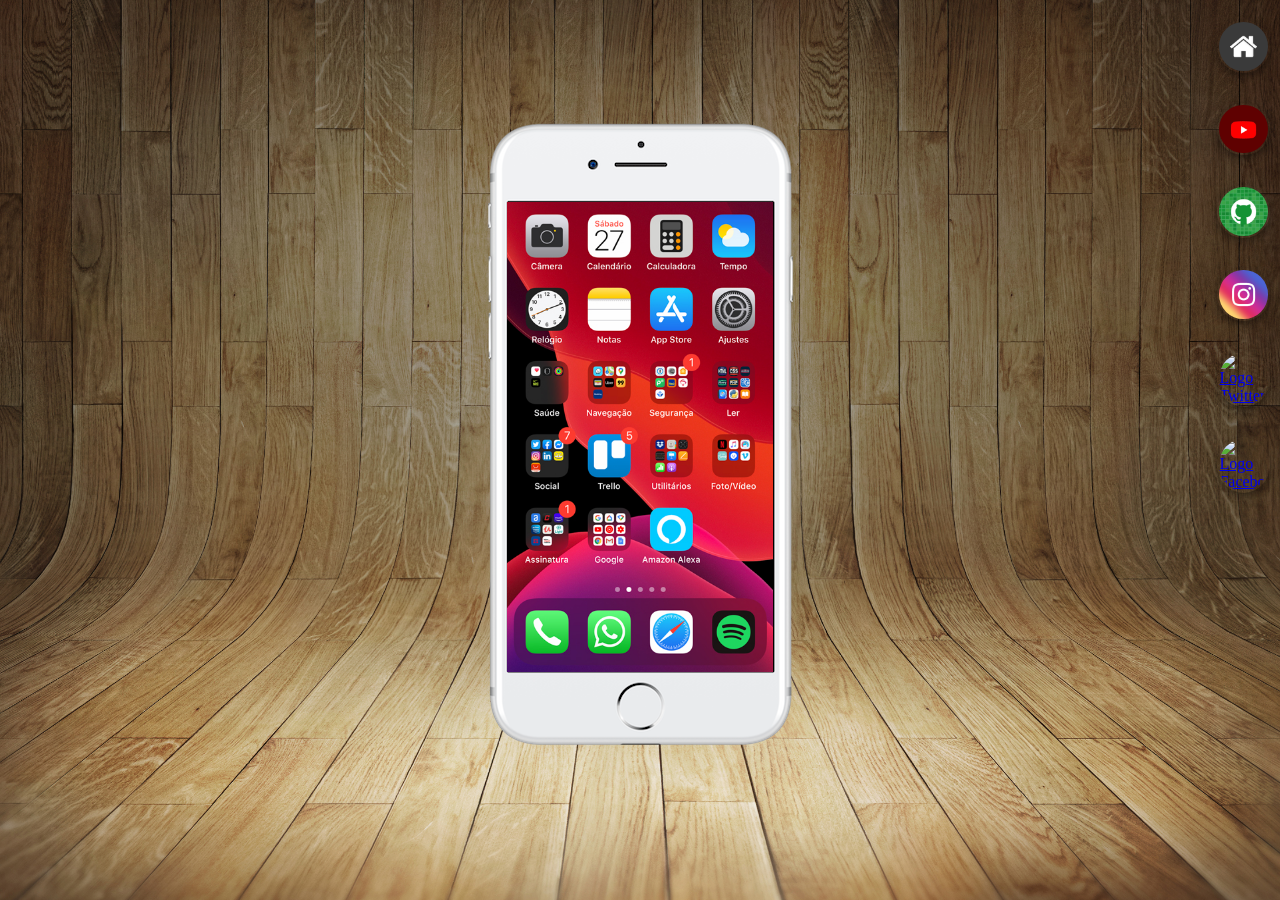
==== index.html @ 0396ed20 "Initial commit" ====
<!DOCTYPE html>
<html lang="pt-br">
<head>
    <meta charset="UTF-8">
    <meta name="viewport" content="width=device-width, initial-scale=1.0">
    <link rel="stylesheet" href="estilo/style.css">
    <link rel="shortcut icon" href="favicon.ico" type="image/x-icon">
    <title>Projeto Social</title>
</head>
<body>
    <div id="container">

        <div id="celular">
            
            <img src="imagens/frame-iphone.png" alt="Celular">
        
        </div>

        <iframe src="" frameborder="0" name="iframe" class="home"></iframe>        

    </div>

    <div id="botoes">

        <a href="index.html"><img src="imagens/logo-home.jpg" alt="Logo home" class="direcao"></a>

        <a href="telas/youtube.html" target="iframe"><img src="imagens/logo-youtube.jpg" alt="Logo Youtube" class="direcao"></a>

        <a href="telas/github.html" target="iframe"><img src="imagens/logo-github.jpg" alt="Logo GitHub" class="direcao"></a>

        <a href="telas/instagram.html" target="iframe"><img src="imagens/logo-instagram.jpg" alt="Logo Instagram" class="direcao"></a>

        <a href="telas/twitter.html" target="iframe"><img src="imagens/logo-twitter.jpg" alt="Logo Twitter" class="direcao"></a>

        <a href="telas/facebook.html" target="iframe"><img src="imagens/logo-facebook.jpg" alt="Logo Facebook" class="direcao"></a>

    </div>
</body>
</html>
---- estilo/style.css ----
@charset "UTF-8";

*{

    padding: 0;
    margin: 0;

}

body{

    height: 97vh;

    background: black url('../imagens/fundo-madeira.jpg') center center no-repeat fixed;
    background-size: cover;

}

div#container{

    height: 97vh;

    display: flex;

    align-items: center;

    justify-content: center;

}

iframe.home{

    background: black url('../imagens/tela-home.jpg') center center no-repeat;
    background-size: contain;

    position: absolute;

    top: 10;

    width: clamp(267px, 20.1vw, 350px);
    height: clamp(470px, 36vw, 650px);

}

div#botoes{

    position: absolute;

    top: 10px;
    right: 0px;

    padding: 10px;

}

img.direcao{
    width: 3.8vw;

    border-radius: 50%;
    
    display: block;

    margin-bottom: 30px;

    box-shadow: 0 4px 8px rgba(0, 0, 0, 0.4);

    border: 2px solid transparent;

    transition: transform 0.3s, border 1.5s;

}

img.direcao:hover{


    transform: scale(1.1) translateY(-3px) translateX(-5px);
    
    box-shadow: 0 8px 20px rgba(0, 0, 0, 0.7);

    border: 2px solid white;

}
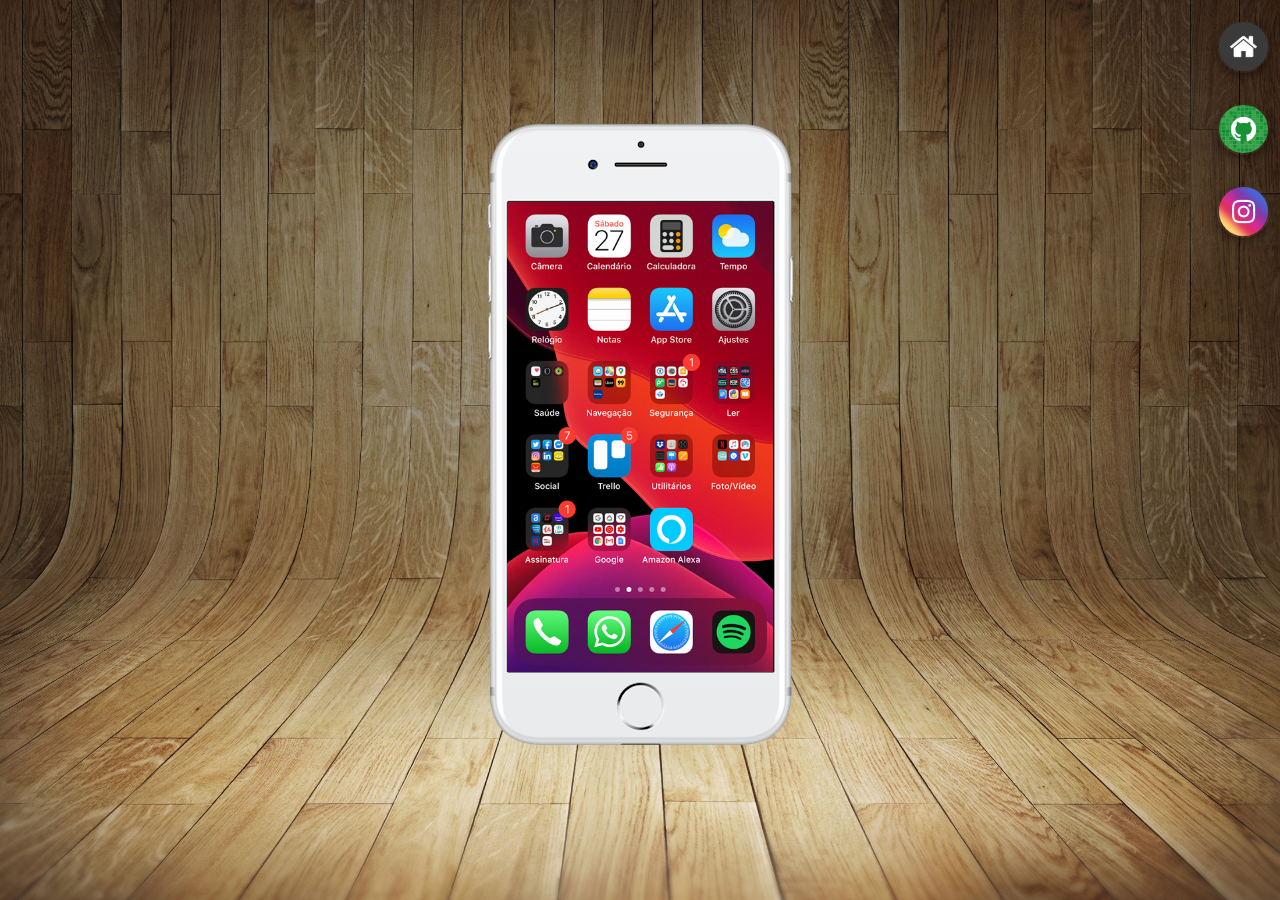
==== commit 4e64881a: "Criação do Projeto das Redes Sociais" ====
--- a/index.html
+++ b/index.html
@@ -24,16 +24,10 @@
 
         <a href="index.html"><img src="imagens/logo-home.jpg" alt="Logo home" class="direcao"></a>
 
-        <a href="telas/youtube.html" target="iframe"><img src="imagens/logo-youtube.jpg" alt="Logo Youtube" class="direcao"></a>
-
         <a href="telas/github.html" target="iframe"><img src="imagens/logo-github.jpg" alt="Logo GitHub" class="direcao"></a>
 
         <a href="telas/instagram.html" target="iframe"><img src="imagens/logo-instagram.jpg" alt="Logo Instagram" class="direcao"></a>
 
-        <a href="telas/twitter.html" target="iframe"><img src="imagens/logo-twitter.jpg" alt="Logo Twitter" class="direcao"></a>
-
-        <a href="telas/facebook.html" target="iframe"><img src="imagens/logo-facebook.jpg" alt="Logo Facebook" class="direcao"></a>
-
     </div>
 </body>
 </html>
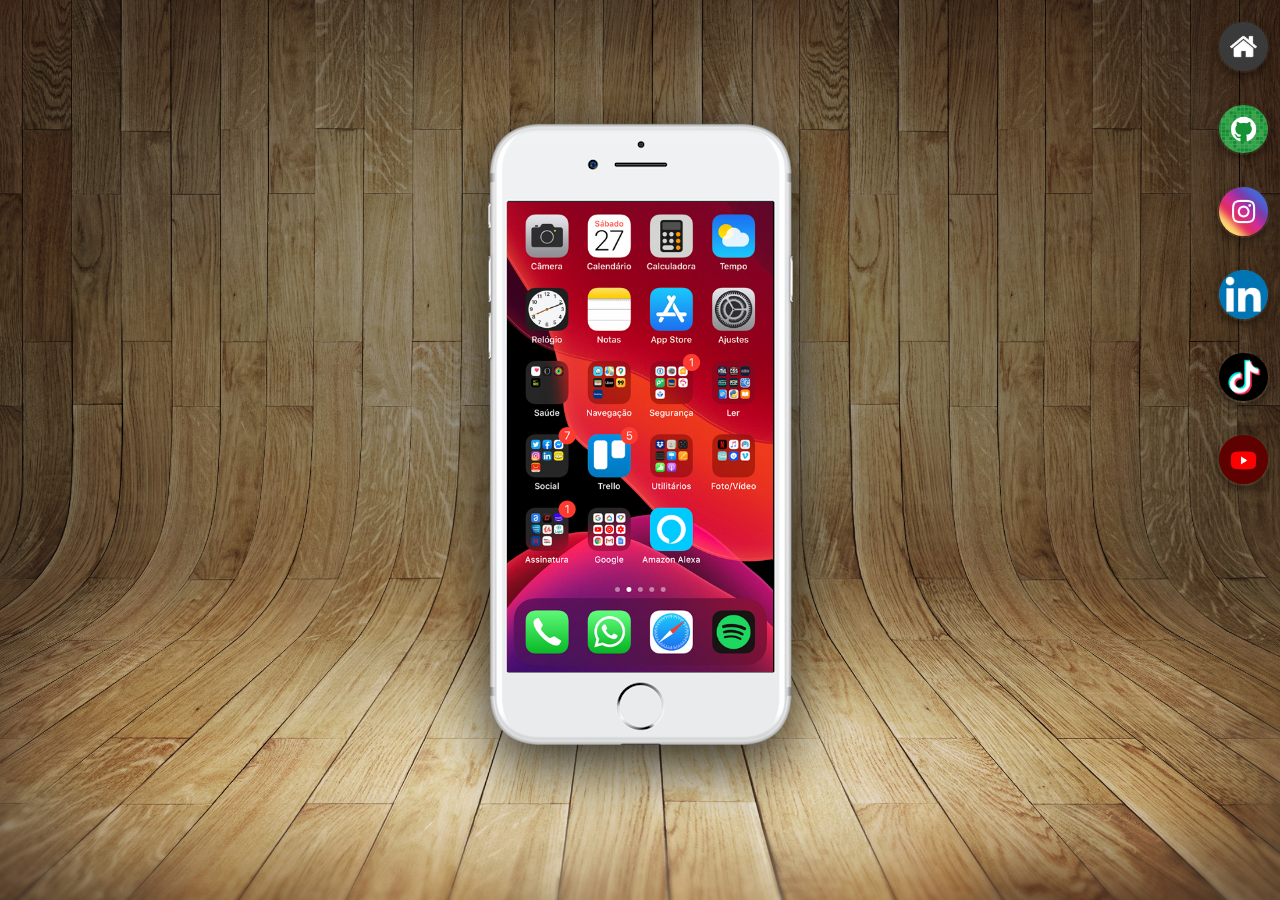
==== commit 042dfcf9: "Terminei o Projeto das Redes Sociais" ====
--- a/index.html
+++ b/index.html
@@ -4,7 +4,7 @@
     <meta charset="UTF-8">
     <meta name="viewport" content="width=device-width, initial-scale=1.0">
     <link rel="stylesheet" href="estilo/style.css">
-    <link rel="shortcut icon" href="favicon.ico" type="image/x-icon">
+    <link rel="shortcut icon" href="app_icon_circular.png" type="image/x-icon">
     <title>Projeto Social</title>
 </head>
 <body>
@@ -28,6 +28,12 @@
 
         <a href="telas/instagram.html" target="iframe"><img src="imagens/logo-instagram.jpg" alt="Logo Instagram" class="direcao"></a>
 
+        <a href="telas/linkedin.html" target="iframe"><img src="imagens/logo-linkedin.png" alt="Logo do Linkedin" class="direcao"></a>
+
+        <a href="telas/tiktok.html" target="iframe"><img src="imagens/logo-tiktok.png" alt="Logo Tik Tok" class="direcao"></a>
+
+        <a href="telas/youtube.html" target="iframe"><img src="imagens/logo-youtube.jpg" alt="Logo Youtube" class="direcao"></a>
+
     </div>
 </body>
 </html>
--- a/estilo/style.css
+++ b/estilo/style.css
@@ -9,7 +9,7 @@
 
 body{
 
-    height: 97vh;
+    height: 100vh;
 
     background: black url('../imagens/fundo-madeira.jpg') center center no-repeat fixed;
     background-size: cover;
@@ -25,6 +25,11 @@
     align-items: center;
 
     justify-content: center;
+
+}
+div#celular{
+
+    filter: drop-shadow(0px 20px 30px rgba(0, 0, 0, 0.8));
 
 }
 
@@ -66,7 +71,7 @@
 
     border: 2px solid transparent;
 
-    transition: transform 0.3s, border 1.5s;
+    transition: transform 0.3s, border 1.8s;
 
 }
 
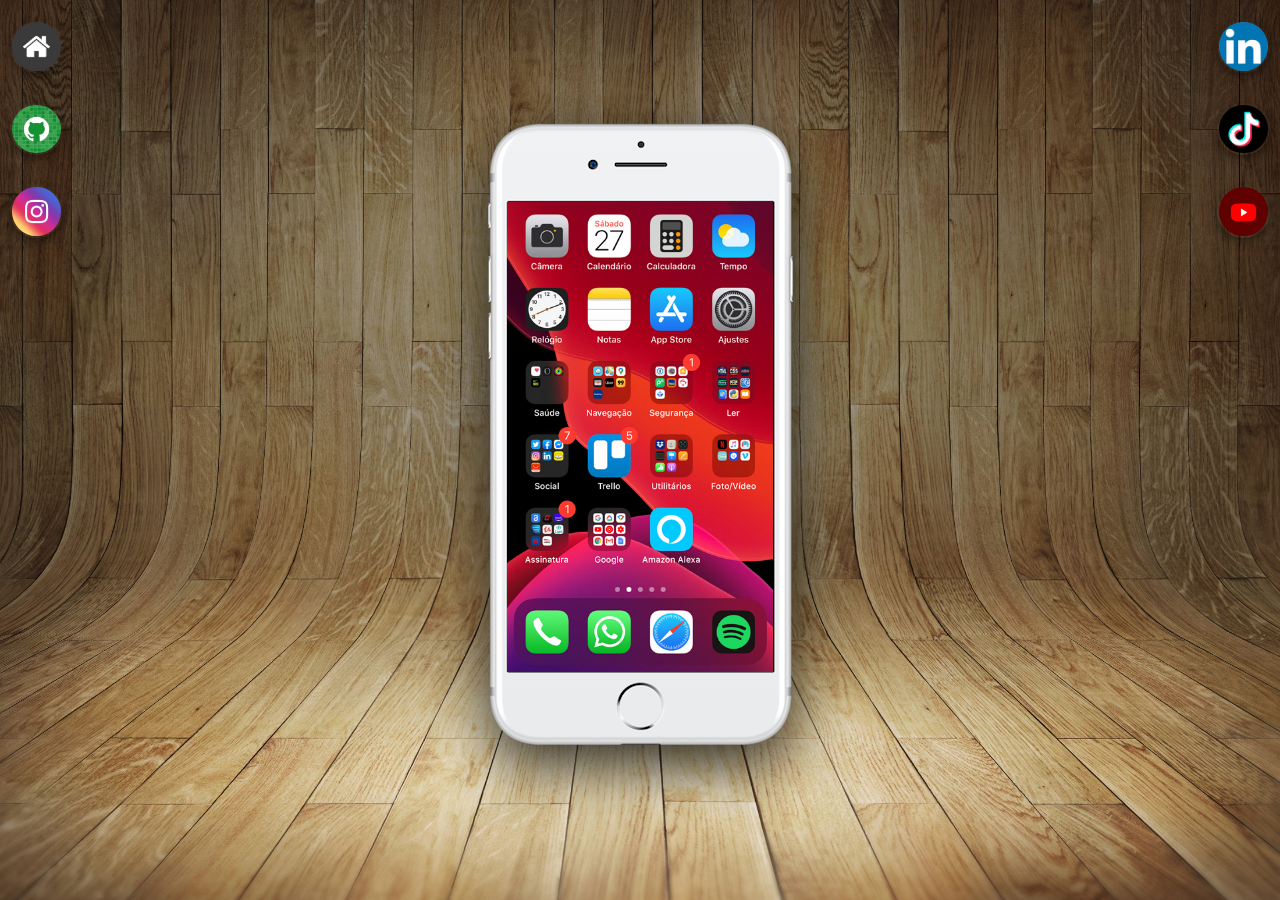
==== commit 9bc1e810: "Pequenos ajustes" ====
--- a/index.html
+++ b/index.html
@@ -5,7 +5,7 @@
     <meta name="viewport" content="width=device-width, initial-scale=1.0">
     <link rel="stylesheet" href="estilo/style.css">
     <link rel="shortcut icon" href="app_icon_circular.png" type="image/x-icon">
-    <title>Projeto Social</title>
+    <title>Samuel Moura | Links</title>
 </head>
 <body>
     <div id="container">
@@ -28,12 +28,17 @@
 
         <a href="telas/instagram.html" target="iframe"><img src="imagens/logo-instagram.jpg" alt="Logo Instagram" class="direcao"></a>
 
-        <a href="telas/linkedin.html" target="iframe"><img src="imagens/logo-linkedin.png" alt="Logo do Linkedin" class="direcao"></a>
+    </div>
 
-        <a href="telas/tiktok.html" target="iframe"><img src="imagens/logo-tiktok.png" alt="Logo Tik Tok" class="direcao"></a>
+        <div id="botoes2">
 
-        <a href="telas/youtube.html" target="iframe"><img src="imagens/logo-youtube.jpg" alt="Logo Youtube" class="direcao"></a>
+            <a href="telas/linkedin.html" target="iframe"><img src="imagens/logo-linkedin.png" alt="Logo do Linkedin" class="direcao2"></a>
 
-    </div>
+            <a href="telas/tiktok.html" target="iframe"><img src="imagens/logo-tiktok.png" alt="Logo Tik Tok" class="direcao2"></a>
+
+            <a href="telas/youtube.html" target="iframe"><img src="imagens/logo-youtube.jpg" alt="Logo Youtube" class="direcao2"></a>
+
+        </div>
+
 </body>
 </html>
--- a/estilo/style.css
+++ b/estilo/style.css
@@ -52,6 +52,17 @@
     position: absolute;
 
     top: 10px;
+    left: 0px;
+
+    padding: 10px;
+
+}
+
+div#botoes2{
+
+    position: absolute;
+
+    top: 10px;
     right: 0px;
 
     padding: 10px;
@@ -78,6 +89,34 @@
 img.direcao:hover{
 
 
+    transform: scale(1.1) translateY(-3px) translateX(5px);
+    
+    box-shadow: 0 8px 20px rgba(0, 0, 0, 0.7);
+
+    border: 2px solid white;
+
+}
+
+img.direcao2{
+    width: 3.8vw;
+
+    border-radius: 50%;
+    
+    display: block;
+
+    margin-bottom: 30px;
+
+    box-shadow: 0 4px 8px rgba(0, 0, 0, 0.4);
+
+    border: 2px solid transparent;
+
+    transition: transform 0.3s, border 1.8s;
+
+}
+
+img.direcao2:hover{
+
+
     transform: scale(1.1) translateY(-3px) translateX(-5px);
     
     box-shadow: 0 8px 20px rgba(0, 0, 0, 0.7);
@@ -86,4 +125,3 @@
 
 }
 
-
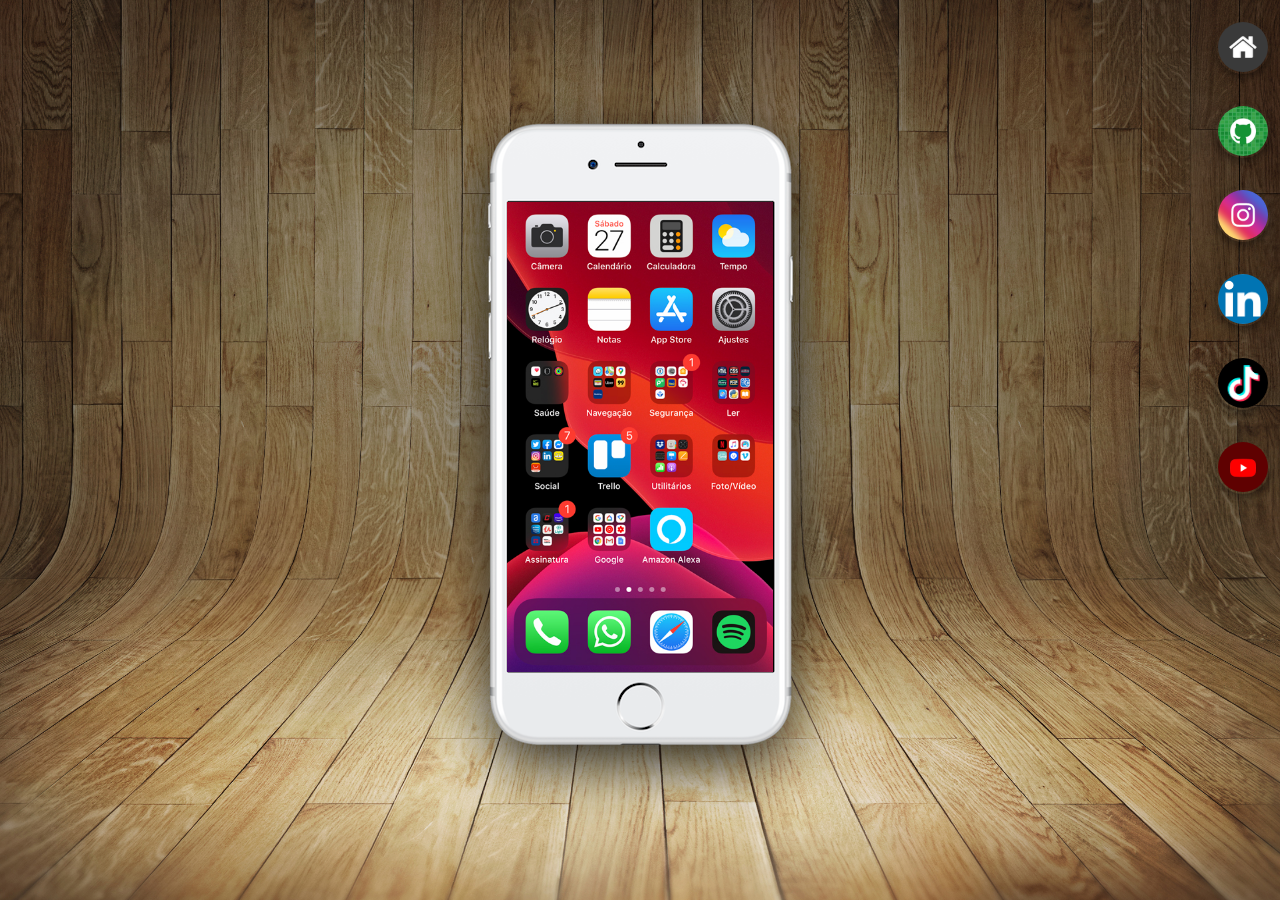
==== commit 6694b776: "Fiz alterações nos botões" ====
--- a/index.html
+++ b/index.html
@@ -28,17 +28,14 @@
 
         <a href="telas/instagram.html" target="iframe"><img src="imagens/logo-instagram.jpg" alt="Logo Instagram" class="direcao"></a>
 
+        <a href="telas/linkedin.html" target="iframe"><img src="imagens/logo-linkedin.png" alt="Logo do Linkedin" class="direcao"></a>
+
+        <a href="telas/tiktok.html" target="iframe"><img src="imagens/logo-tiktok.png" alt="Logo Tik Tok" class="direcao"></a>
+
+        <a href="telas/youtube.html" target="iframe"><img src="imagens/logo-youtube.jpg" alt="Logo Youtube" class="direcao"></a>
+
     </div>
 
-        <div id="botoes2">
-
-            <a href="telas/linkedin.html" target="iframe"><img src="imagens/logo-linkedin.png" alt="Logo do Linkedin" class="direcao2"></a>
-
-            <a href="telas/tiktok.html" target="iframe"><img src="imagens/logo-tiktok.png" alt="Logo Tik Tok" class="direcao2"></a>
-
-            <a href="telas/youtube.html" target="iframe"><img src="imagens/logo-youtube.jpg" alt="Logo Youtube" class="direcao2"></a>
-
-        </div>
 
 </body>
 </html>
--- a/estilo/style.css
+++ b/estilo/style.css
@@ -52,17 +52,6 @@
     position: absolute;
 
     top: 10px;
-    left: 0px;
-
-    padding: 10px;
-
-}
-
-div#botoes2{
-
-    position: absolute;
-
-    top: 10px;
     right: 0px;
 
     padding: 10px;
@@ -70,7 +59,8 @@
 }
 
 img.direcao{
-    width: 3.8vw;
+
+    width: clamp(50px, 3.9vw, 60px);
 
     border-radius: 50%;
     
@@ -88,40 +78,10 @@
 
 img.direcao:hover{
 
-
-    transform: scale(1.1) translateY(-3px) translateX(5px);
+    transform: scale(1.1) translateY(-3px) translateX(3px);
     
     box-shadow: 0 8px 20px rgba(0, 0, 0, 0.7);
 
     border: 2px solid white;
 
-}
-
-img.direcao2{
-    width: 3.8vw;
-
-    border-radius: 50%;
-    
-    display: block;
-
-    margin-bottom: 30px;
-
-    box-shadow: 0 4px 8px rgba(0, 0, 0, 0.4);
-
-    border: 2px solid transparent;
-
-    transition: transform 0.3s, border 1.8s;
-
-}
-
-img.direcao2:hover{
-
-
-    transform: scale(1.1) translateY(-3px) translateX(-5px);
-    
-    box-shadow: 0 8px 20px rgba(0, 0, 0, 0.7);
-
-    border: 2px solid white;
-
-}
-
+}
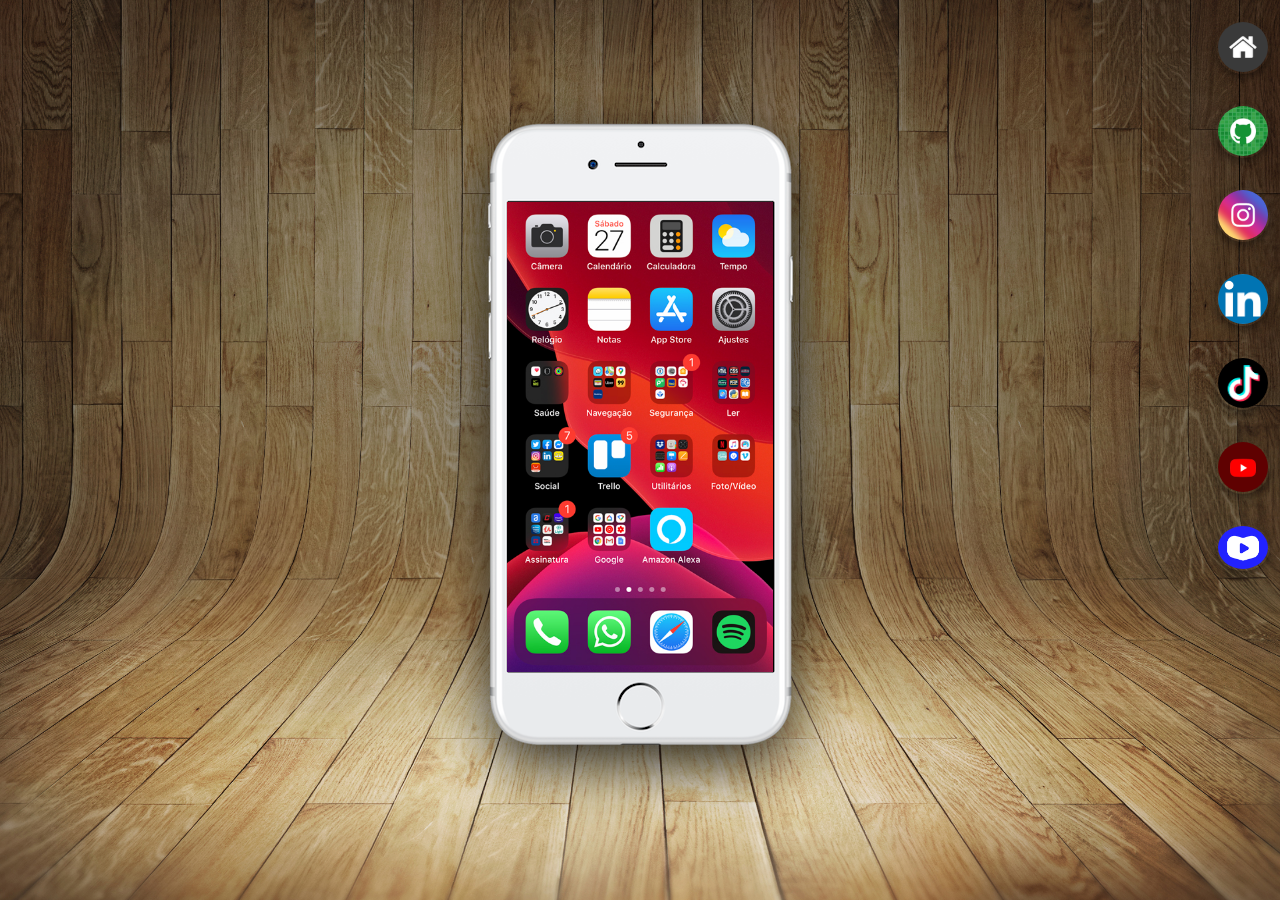
==== commit b39a3401: "Adicionei o Curso em Video como Rede Social." ====
--- a/index.html
+++ b/index.html
@@ -22,17 +22,47 @@
 
     <div id="botoes">
 
-        <a href="index.html"><img src="imagens/logo-home.jpg" alt="Logo home" class="direcao"></a>
+        <a href="index.html">
+            
+            <img src="imagens/logo-home.jpg" alt="Logo home" class="direcao">
+        
+        </a>
 
-        <a href="telas/github.html" target="iframe"><img src="imagens/logo-github.jpg" alt="Logo GitHub" class="direcao"></a>
+        <a href="telas/github.html" target="iframe">
+            
+            <img src="imagens/logo-github.jpg" alt="Logo GitHub" class="direcao">
+        
+        </a>
 
-        <a href="telas/instagram.html" target="iframe"><img src="imagens/logo-instagram.jpg" alt="Logo Instagram" class="direcao"></a>
+        <a href="telas/instagram.html" target="iframe">
+            
+            <img src="imagens/logo-instagram.jpg" alt="Logo Instagram" class="direcao">
+        
+        </a>
 
-        <a href="telas/linkedin.html" target="iframe"><img src="imagens/logo-linkedin.png" alt="Logo do Linkedin" class="direcao"></a>
+        <a href="telas/linkedin.html" target="iframe">
+            
+            <img src="imagens/logo-linkedin.png" alt="Logo do Linkedin" class="direcao">
+        
+        </a>
 
-        <a href="telas/tiktok.html" target="iframe"><img src="imagens/logo-tiktok.png" alt="Logo Tik Tok" class="direcao"></a>
+        <a href="telas/tiktok.html" target="iframe">
+            
+            <img src="imagens/logo-tiktok.png" alt="Logo Tik Tok" class="direcao">
+        
+        </a>
 
-        <a href="telas/youtube.html" target="iframe"><img src="imagens/logo-youtube.jpg" alt="Logo Youtube" class="direcao"></a>
+        <a href="telas/youtube.html" target="iframe">
+            
+            <img src="imagens/logo-youtube.jpg" alt="Logo Youtube" class="direcao">
+        
+        </a>
+
+        <a href="telas/cursoemvideo.html" target="iframe">
+            
+            <img src="imagens/logo-cursoemvideo.png" alt="Logo Curso em Video" class="direcao">
+        
+        </a>
 
     </div>
 
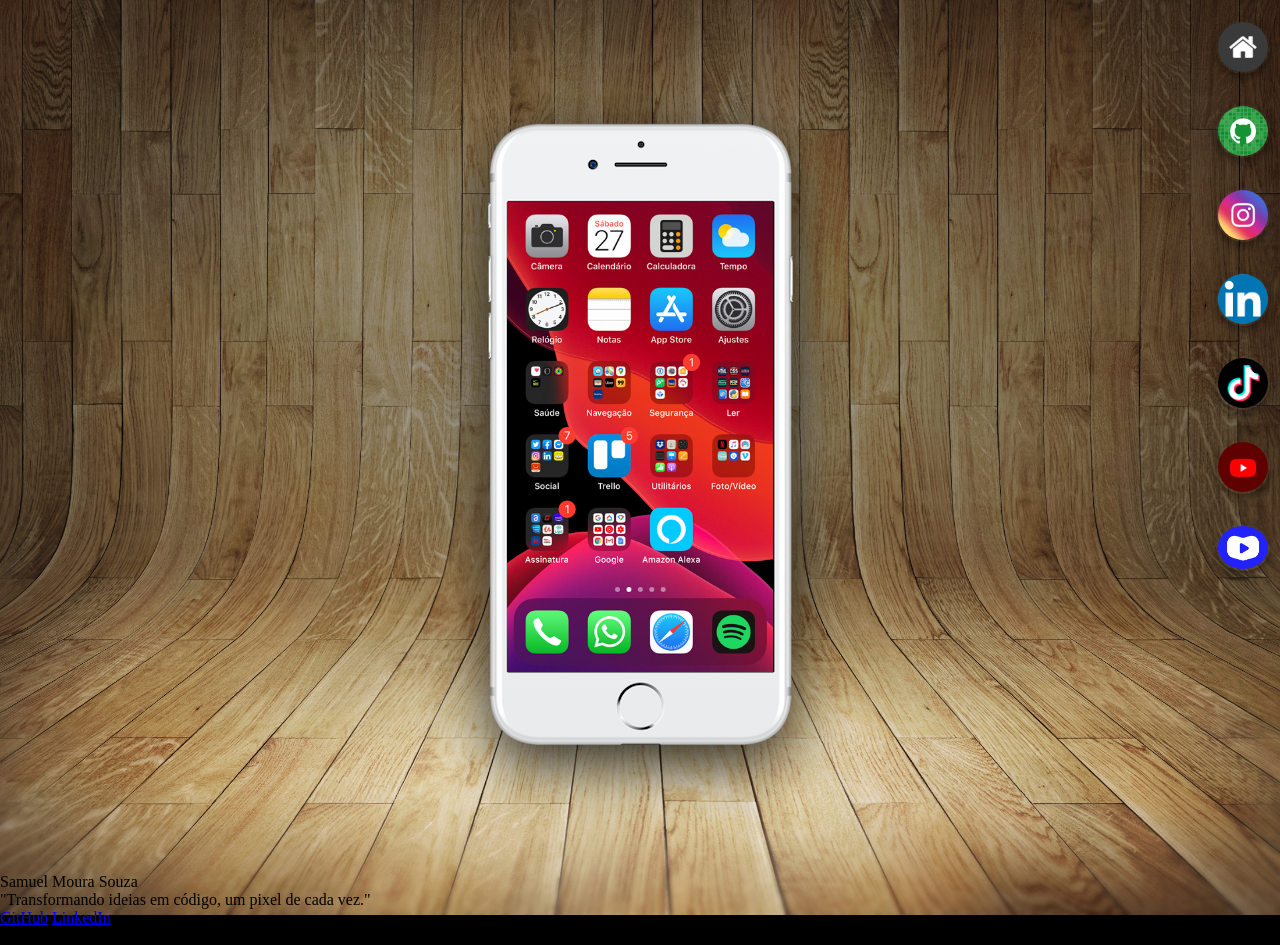
==== commit 8e557ac5: "Update index.html" ====
--- a/index.html
+++ b/index.html
@@ -66,6 +66,24 @@
 
     </div>
 
+    <footer id="footer">
+
+        <p id="footer-nome">Samuel Moura Souza</p>
+
+        <p id="footer-frase">"Transformando ideias em código, um pixel de cada vez."</p>
+
+        <div id="footer-redes">
+
+            <a href="https://github.com/SamuelMoura17" target="_blank" rel="external">GitHub</a>
+
+            <a href="https://www.linkedin.com/in/samuel-moura-souza-812600371/" target="_blank" rel="external">LinkedIn</a>
+
+        </div>
+
+        <p id="footer-copy">© 2026 Samuel Moura Souza</p>
+
+    </footer>
 
 </body>
+
 </html>
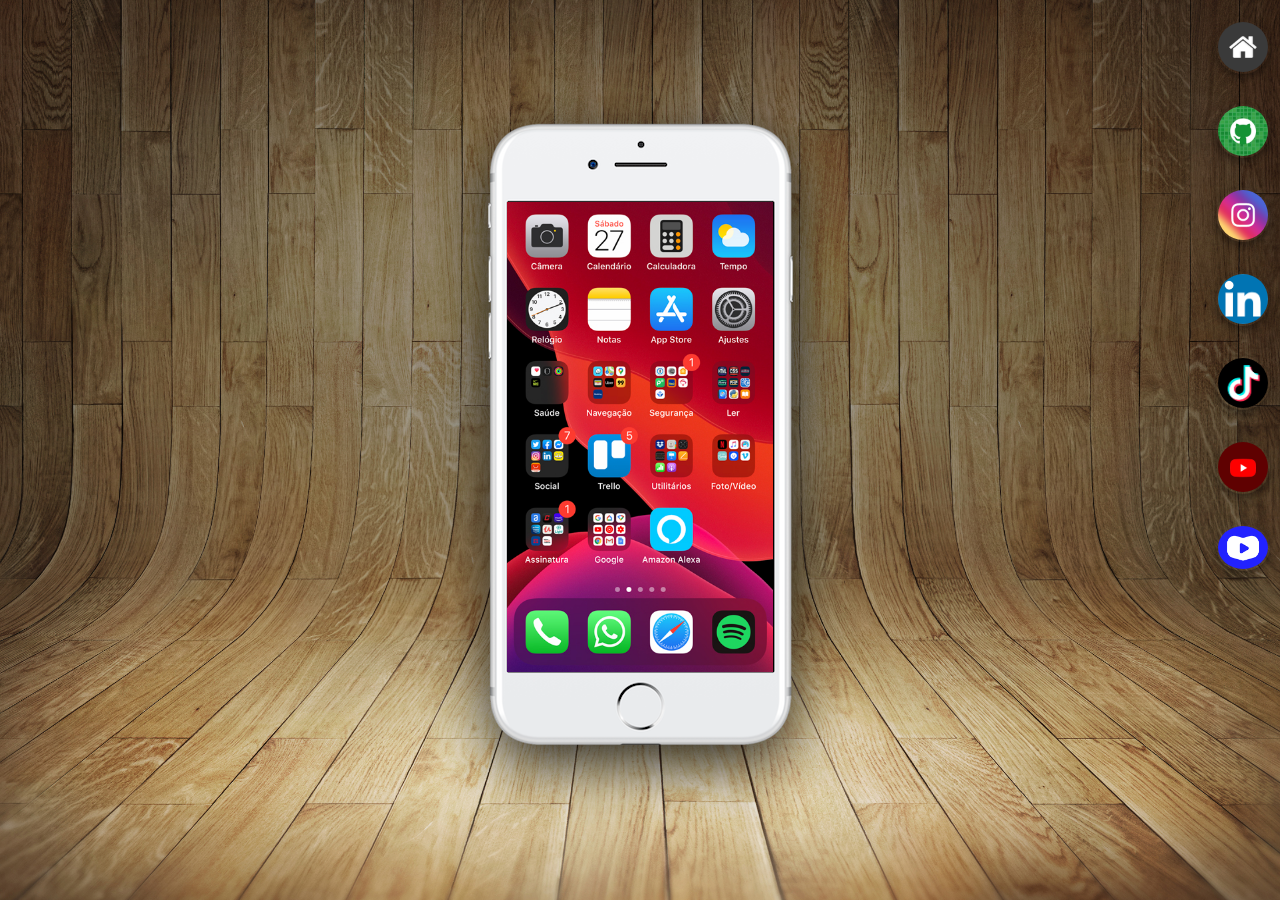
==== commit 0df9e422: "Removi o footer" ====
--- a/index.html
+++ b/index.html
@@ -66,24 +66,6 @@
 
     </div>
 
-    <footer id="footer">
-
-        <p id="footer-nome">Samuel Moura Souza</p>
-
-        <p id="footer-frase">"Transformando ideias em código, um pixel de cada vez."</p>
-
-        <div id="footer-redes">
-
-            <a href="https://github.com/SamuelMoura17" target="_blank" rel="external">GitHub</a>
-
-            <a href="https://www.linkedin.com/in/samuel-moura-souza-812600371/" target="_blank" rel="external">LinkedIn</a>
-
-        </div>
-
-        <p id="footer-copy">© 2026 Samuel Moura Souza</p>
-
-    </footer>
-
 </body>
 
 </html>
